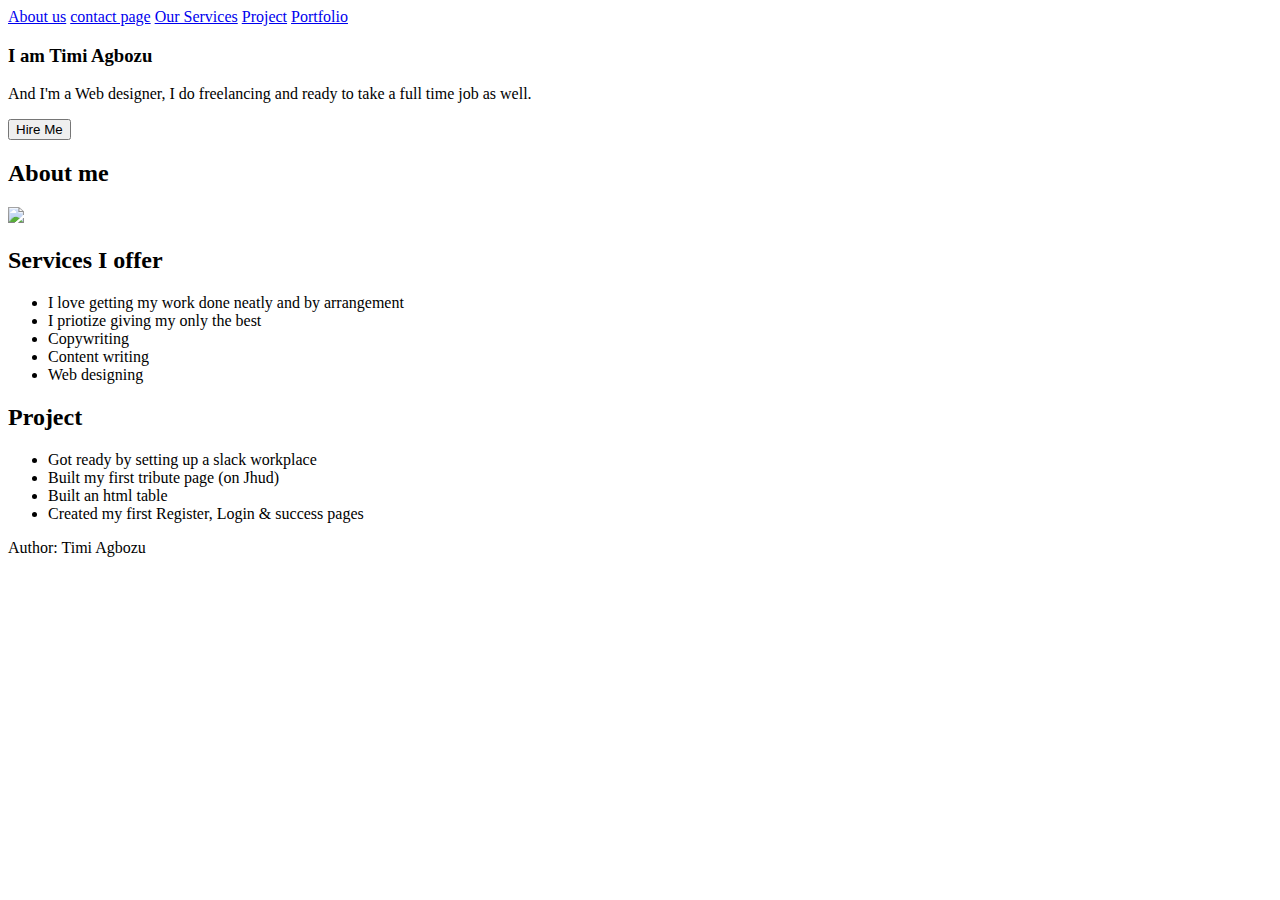
==== index.html @ c98ab722 "Add files via upload" ====
<!DOCTYPE html>
<html lang="en">

<head>
    <meta charset="UTF-8">
    <meta http-equiv="X-UA-Compatible" content="IE=edge">
    <meta name="viewport" content="width=device-width, initial-scale=1.0">
    <title>Website</title>
    <link rel="stylesheet" href="style.css">
</head>

<body>
    <header>
        <nav class="nav">
            <!-- <h1>My Portfolio</h1> -->
            <div class="topnav">
               
               <a href="#about">About us</a></li>
               <a href="contact.html" target="_blank">contact page</a>
               <a href="#services">Our Services</a>
               <a href="#project">Project</a>
               <a href="portfolio">Portfolio</a>
              
            </div>

        </nav>
    </header>

    <main>
        <div>
            <h3>I am Timi Agbozu</h3>
            <p>And I'm a Web designer, I do freelancing and ready to take a full time job as well.</p>
            <button>Hire Me</button>
        </div>
        <section id="about">
            <h2>
                About me
            </h2>
            <!-- <div class="hero-image">
        <div class="hero-text"> -->
            <img src="Picture.jpg">


            </div>
            </div>
        </section>
        <section id="services">
            <aside>
                <h2>
                    Services I offer

                </h2>

                <ul>
                    <li>I love getting my work done neatly and by arrangement</li>
                    <li>I priotize giving my only the best</li>
                    <li>Copywriting</li>
                    <li>Content writing</li>
                    <li>Web designing</li>
                </ul>
            </aside>


        </section>
        <section id="project">
            <h2>Project</h2>

            <ul>
                <li>Got ready by setting up a slack workplace</li>
                <li>Built my first tribute page (on Jhud)</li>
                <li>Built an html table</li>
                <li>Created my first Register, Login & success pages</li>

            </ul>
    </main>

    <footer>
<p>Author: Timi Agbozu</p>

    </footer>

</body>

</html>
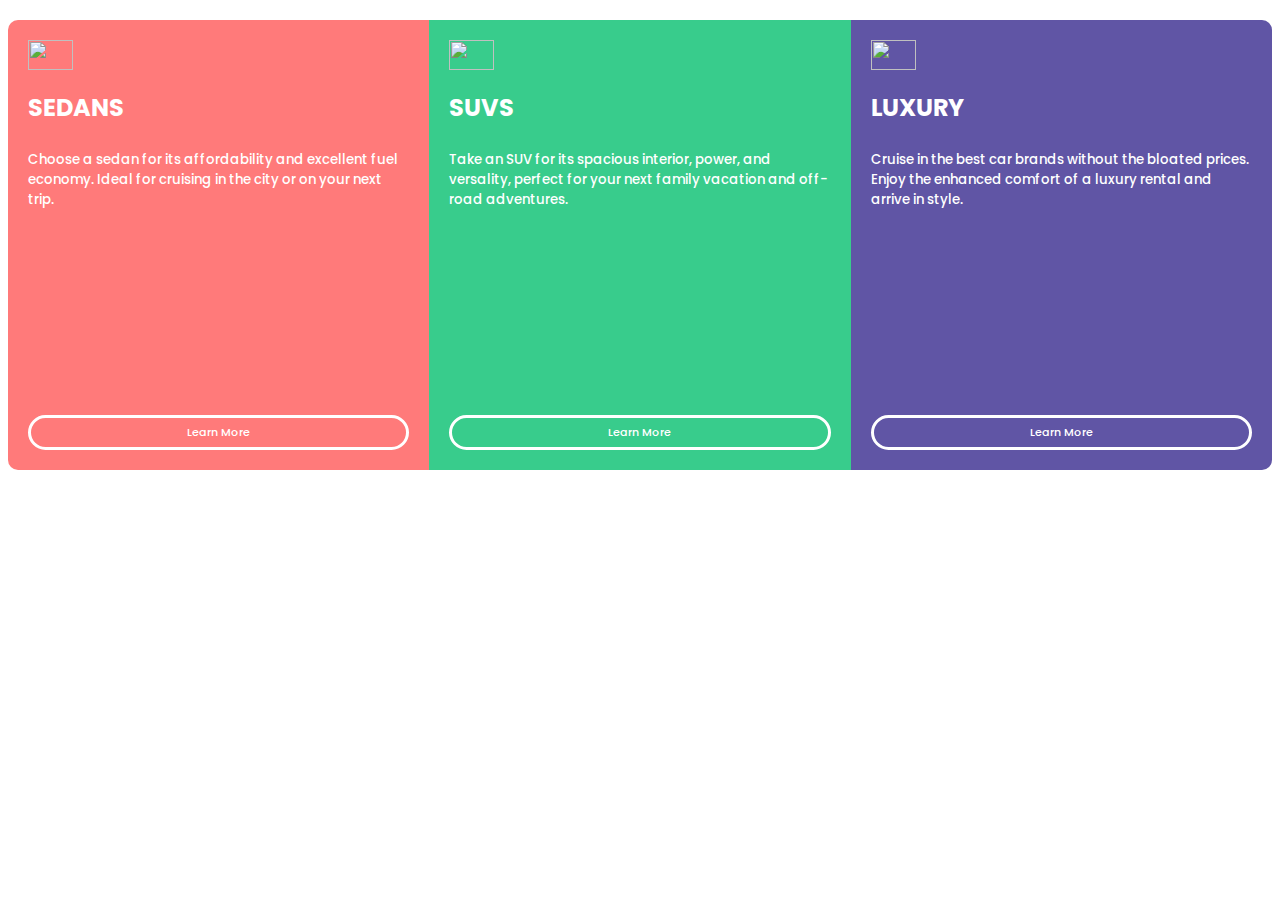
==== commit 74ee6521: "Add files via upload" ====
--- a/index.html
+++ b/index.html
@@ -1,84 +1,124 @@
 <!DOCTYPE html>
 <html lang="en">
+  <head>
+    <meta charset="UTF-8" />
+    <meta http-equiv="X-UA-Compatible" content="IE=edge" />
+    <meta name="viewport" content="width=device-width, initial-scale=1.0" />
+    <link
+      rel="stylesheet"
+      href="https://fonts.googleapis.com/css?family=Poppins:400,500,600,700"
+    />
+    <title>Flex-box layout</title>
+    <style>
+      * {
+        box-sizing: border-box;
+        font-family: Poppins, san-serif;
+        color: white;
+      }
+      .column {
+        width: 140px;
+        float: left;
+        padding: 20px;
+        height: 450px;
+        display: flex;
+        flex-direction: column;
+      }
+      @media screen and (max-width: 1440px) {
+        .column {
+          width: 50%;
+        }
+      }
 
-<head>
-    <meta charset="UTF-8">
-    <meta http-equiv="X-UA-Compatible" content="IE=edge">
-    <meta name="viewport" content="width=device-width, initial-scale=1.0">
-    <title>Website</title>
-    <link rel="stylesheet" href="style.css">
-</head>
+      @media screen and (max-width: 375px) {
+        .column {
+          width: 50%;
+        }
+      }
+      h2 {
+        font-weight: 700;
+      }
+      h5 {
+        font-weight: 500;
+      }
+      .row {
+        margin: 0 auto;
+        display: flex;
+      }
+      .container {
+        display: flex;
+        margin: 20px 0;
+      }
+      .red {
+        background-color: hsl(0, 100%, 74%);
+      }
+      .green {
+        background-color: hsl(154, 59%, 51%);
+      }
+      .purple {
+        background-color: hsl(248, 32%, 49%);
+      }
+      .left-border {
+        border-top-left-radius: 10px;
+        border-bottom-left-radius: 10px;
+      }
+      .right-border {
+        border-top-right-radius: 10px;
+        border-bottom-right-radius: 10px;
+      }
+      .button {
+        border-radius: 30px;
+        border: solid white;
+        margin-top: auto;
+        cursor: pointer;
+      }
+      h5 {
+        margin-top: 5px;
+        margin-bottom: 5px;
+      }
+    </style>
+  </head>
+  <body>
+    <div class="container">
+      <div class="row">
+        <div class="column red left-border">
+          <img src="icon-sedans.svg" style="height: 30px; width: 45px" />
 
-<body>
-    <header>
-        <nav class="nav">
-            <!-- <h1>My Portfolio</h1> -->
-            <div class="topnav">
-               
-               <a href="#about">About us</a></li>
-               <a href="contact.html" target="_blank">contact page</a>
-               <a href="#services">Our Services</a>
-               <a href="#project">Project</a>
-               <a href="portfolio">Portfolio</a>
-              
-            </div>
+          <h2>SEDANS</h2>
 
-        </nav>
-    </header>
+          <h5>
+            Choose a sedan for its affordability and excellent fuel economy.
+            Ideal for cruising in the city or on your next trip.
+          </h5>
+          <button class="button red">
+            <h5>Learn More</h5>
+          </button>
+        </div>
 
-    <main>
-        <div>
-            <h3>I am Timi Agbozu</h3>
-            <p>And I'm a Web designer, I do freelancing and ready to take a full time job as well.</p>
-            <button>Hire Me</button>
+        <div class="column green">
+          <img src="icon-suvs.svg" style="height: 30px; width: 45px" />
+          <h2>SUVS</h2>
+          <h5>
+            Take an SUV for its spacious interior, power, and versality, perfect
+            for your next family vacation and off-road adventures.
+          </h5>
+          <button class="button green">
+            <h5>Learn More</h5>
+          </button>
         </div>
-        <section id="about">
-            <h2>
-                About me
-            </h2>
-            <!-- <div class="hero-image">
-        <div class="hero-text"> -->
-            <img src="Picture.jpg">
 
-
-            </div>
-            </div>
-        </section>
-        <section id="services">
-            <aside>
-                <h2>
-                    Services I offer
-
-                </h2>
-
-                <ul>
-                    <li>I love getting my work done neatly and by arrangement</li>
-                    <li>I priotize giving my only the best</li>
-                    <li>Copywriting</li>
-                    <li>Content writing</li>
-                    <li>Web designing</li>
-                </ul>
-            </aside>
-
-
-        </section>
-        <section id="project">
-            <h2>Project</h2>
-
-            <ul>
-                <li>Got ready by setting up a slack workplace</li>
-                <li>Built my first tribute page (on Jhud)</li>
-                <li>Built an html table</li>
-                <li>Created my first Register, Login & success pages</li>
-
-            </ul>
-    </main>
-
-    <footer>
-<p>Author: Timi Agbozu</p>
-
-    </footer>
-
-</body>
-
-</html>+        <div class="column purple right-border">
+          <img src="favicon-32x32.png" style="height: 30px; width: 45px" />
+          <h2>LUXURY</h2>
+          <h5>
+            Cruise in the best car brands without the bloated prices. Enjoy the
+            enhanced comfort of a luxury rental and arrive in style.
+          </h5>
+          <button class="button purple">
+            <h5>Learn More</h5>
+          </button>
+        </div>
+      </div>
+    </div>
+    <a href="grid.html">grid.html</a>
+  </body>
+</html>
